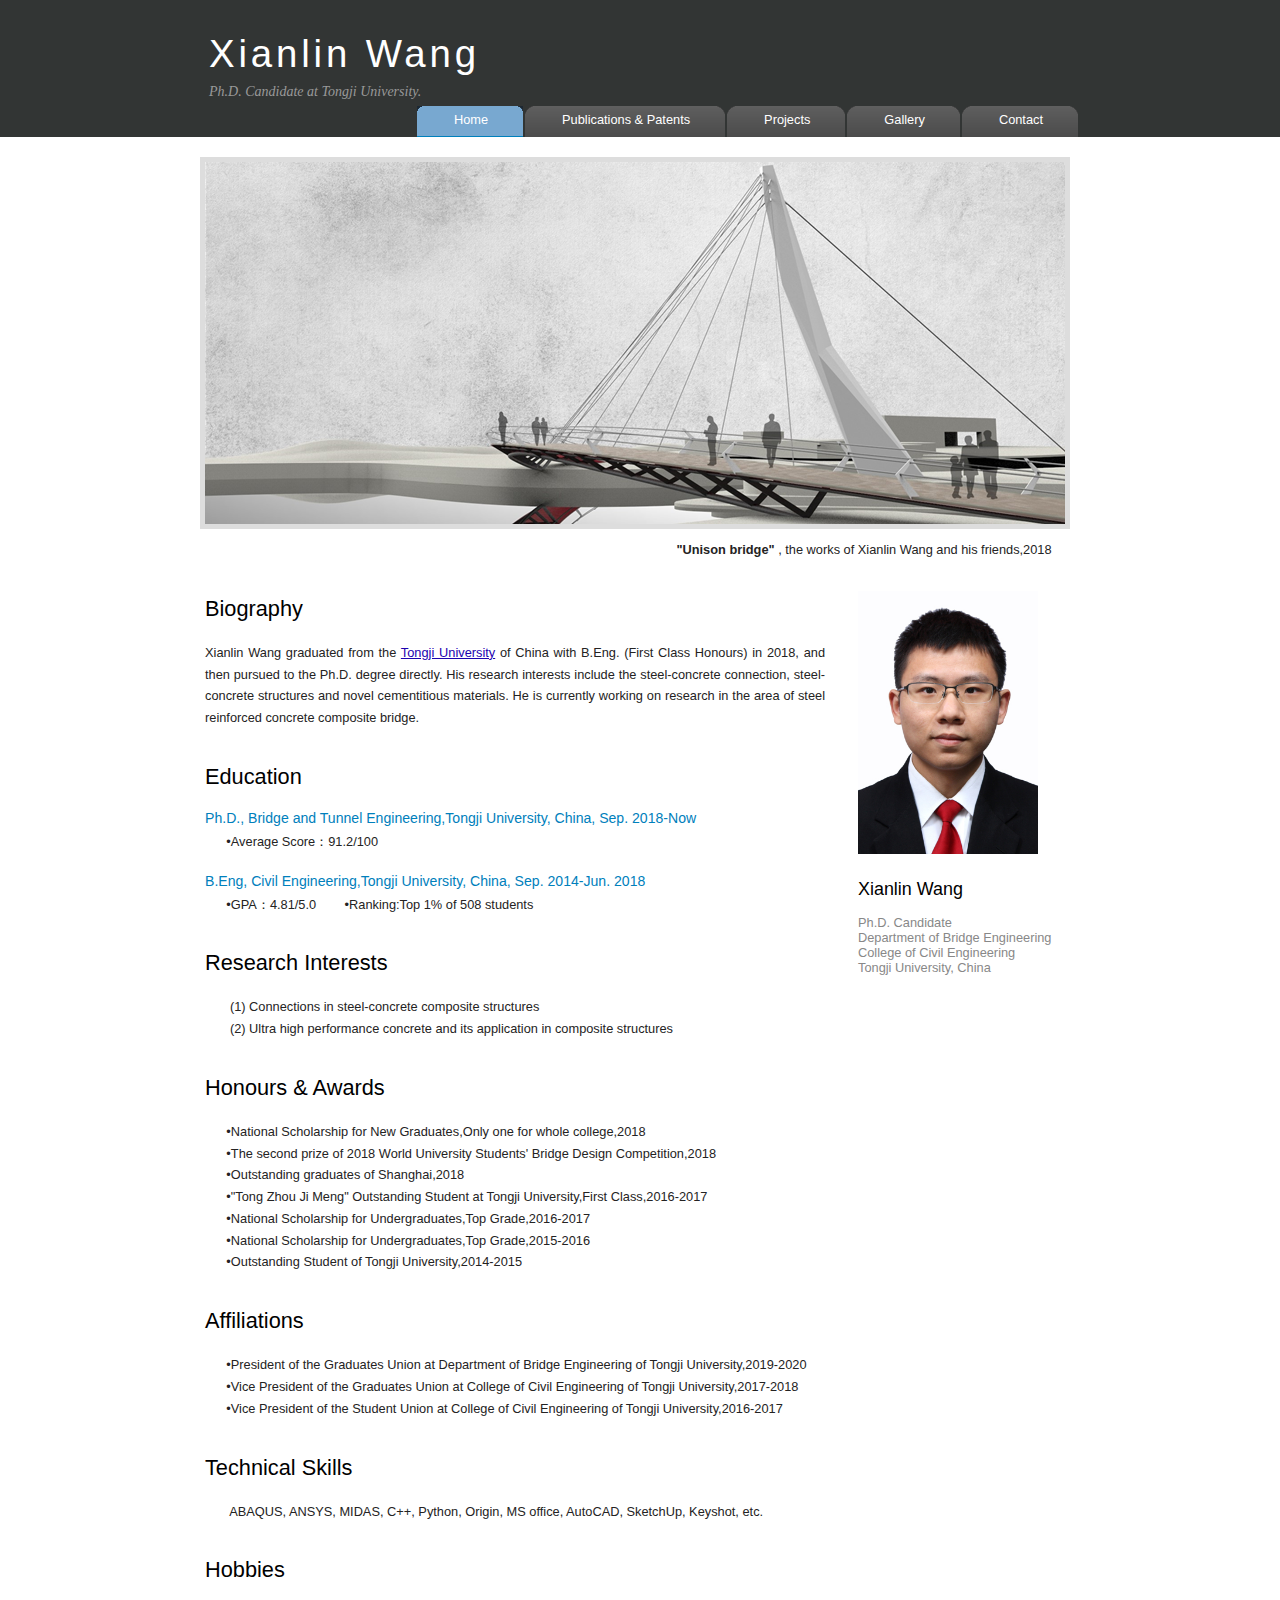
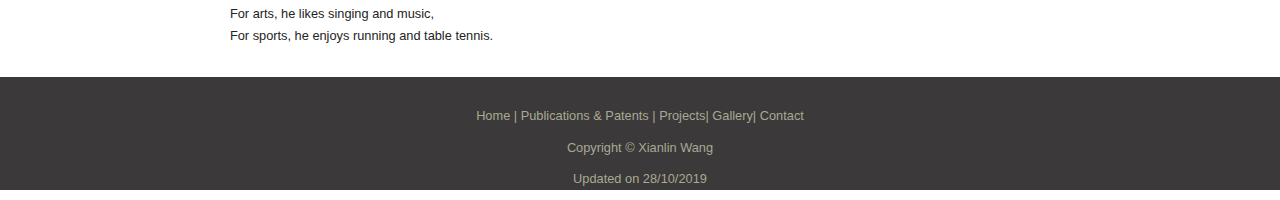
==== index.html @ 6352edfa "Add files via upload" ====
<!DOCTYPE HTML>
<html>

<head>
  <title>Xianlin Wang</title>
  <meta charset="UTF-8">
  <meta name="Xianlin's website" content="website description" />
  <meta http-equiv="content-type" content="text/html; charset=windows-1252" />
  <link rel="stylesheet" type="text/css" href="./style.css" title="style" />
</head>

<body>
  <div id="main">
    <div id="header">
      <div id="logo">
        <div id="logo_text">
          <!-- class="logo_colour", allows you to change the colour of the text -->
          <h1><a href="index.html">Xianlin Wang</a></h1>
          <h2><p style = "font-family:georgia,garamond,serif;font-size:14px;font-style:italic;"> 
            Ph.D. Candidate at Tongji University.</h2>
        </div>
      </div>
      <div id="menubar">
        <ul id="menu">
          <!-- put class="selected" in the li tag for the selected page - to highlight which page you're on -->
          <li class="selected"><a href="index.html">Home</a></li>
          <li><a href="Publications.html">Publications & Patents</a></li>
		  <li><a href="Projects.html">Projects</a></li>
          <li><a href="Gallery.html">Gallery</a></li>
          <li><a href="Contact.html">Contact</a></li>
        </ul>
      </div>
    </div>
    <div id="site_content">
      <div id="banner"></div>
     
      <p align="right"> <b>"Unison bridge"</b> , the works of Xianlin Wang and his friends,2018 &nbsp; &nbsp; &nbsp; &nbsp;</p>
      <div class="sidebar">
      <div style="display:table-cell; vertical-align:middle; text-align:center">
      
        <span style="display:block; height: 10px;"></span>
        <!-- <p align="center">  &nbsp &nbsp &nbsp &nbsp CV </p> -->
        <img src="imag.jpg" alt="photo_hexiang" align="middle" style="text-align:center;width:180px;">
        <span style="display:block; height: 10px;"></span>
        
       
        </div>
        <span style="display:block; height: 10px;"></span>
        <h3>Xianlin Wang</h3>
        <h5>Ph.D. Candidate <br>
          Department of Bridge Engineering<br>        	
          College of Civil Engineering<br>          
          Tongji University, China</h5>  
          <span style="display:block; height: 10px;"></span>
		  <script type="text/javascript" id="clustrmaps" src="//cdn.clustrmaps.com/map_v2.js?d=Yow81gFOrN5jyIziz4XDo7qJBORHTjynr50aPFu9reM&cl=ffffff&w=a"></script> 
             
      </div>
      <div id="content">
        <!-- insert the page content here -->
        <h1>Biography</h1>
	      
        <p align="justify"> 
Xianlin Wang graduated from the <a href="http://civileng.tongji.edu.cn/en/" target="_blank" rel="noopener"> Tongji University</a> of China with B.Eng. (First Class Honours) in 2018, and then pursued to the Ph.D. degree directly. His research interests include the steel-concrete connection, steel-concrete structures and novel cementitious materials. He is currently working on research in the area of steel reinforced concrete composite bridge.


        <h1>Education</h1>
		
        <h4>Ph.D., Bridge and Tunnel Engineering,Tongji University, China, Sep. 2018-Now </h4>
        
        <p align="justify">
            &nbsp; &nbsp;&nbsp; &nbsp;&bull;Average Score：91.2/100 <br>


		</p>
 
        <h4>B.Eng, Civil Engineering,Tongji University, China, Sep. 2014-Jun. 2018</h4>
        
        <p align="justify">
            &nbsp; &nbsp;&nbsp; &nbsp;&bull;GPA：4.81/5.0  &nbsp; &nbsp;&nbsp; &nbsp; &bull;Ranking:Top 1% of 508 students<br>
        </p>


        <h1>Research Interests</h1>
        <p align="justify">
        &nbsp; &nbsp;&nbsp; &nbsp; (1) Connections in steel-concrete composite structures<br> 
        &nbsp; &nbsp;&nbsp; &nbsp; (2) Ultra high performance concrete and its application in composite structures                   
        </p>

        <h1>Honours & Awards</h1>
        <p align="justify">
            &nbsp; &nbsp;&nbsp; &nbsp;&bull;National Scholarship for New Graduates,Only one for whole college,2018<br>
            &nbsp; &nbsp;&nbsp; &nbsp;&bull;The second prize of 2018 World University Students' Bridge Design Competition,2018<br> 			                  
            &nbsp; &nbsp;&nbsp; &nbsp;&bull;Outstanding graduates of Shanghai,2018<br> 
            &nbsp; &nbsp;&nbsp; &nbsp;&bull;"Tong Zhou Ji Meng" Outstanding Student at Tongji University,First Class,2016-2017<br>  
            &nbsp; &nbsp;&nbsp; &nbsp;&bull;National Scholarship for Undergraduates,Top Grade,2016-2017<br>          
            &nbsp; &nbsp;&nbsp; &nbsp;&bull;National Scholarship for Undergraduates,Top Grade,2015-2016<br>
 			      &nbsp; &nbsp;&nbsp; &nbsp;&bull;Outstanding Student of Tongji University,2014-2015<br>      
        </p>



        <h1>Affiliations</h1>
        <p align="justify">
 			      &nbsp; &nbsp;&nbsp; &nbsp;&bull;President of the Graduates Union at Department of Bridge Engineering of Tongji University,2019-2020<br>
 			      &nbsp; &nbsp;&nbsp; &nbsp;&bull;Vice President of the Graduates Union at College of Civil Engineering of Tongji University,2017-2018<br>  
 			      &nbsp; &nbsp;&nbsp; &nbsp;&bull;Vice President of the Student Union at College of Civil Engineering of Tongji University,2016-2017<br>  
        </p>


     
        <h1>Technical Skills</h1>
        <p align="justify">
        &nbsp; &nbsp;&nbsp; &nbsp; ABAQUS, ANSYS, MIDAS, C++, Python, Origin, MS office, AutoCAD, SketchUp, Keyshot, etc. 
        </p>
      

	 
	 	<h1>Hobbies</h1>
        <p align="justify">
            &nbsp; &nbsp;&nbsp; &nbsp; For arts, he likes singing and music,<br> 
            &nbsp; &nbsp;&nbsp; &nbsp; For sports, he enjoys running and table tennis.
        </p>
	 
    </div>
    </div>
    <div id="content_footer"></div>
    <div id="footer">

      <p><a href="index.html">Home</a> | 
         <a href="Publications.html">Publications & Patents</a> | 
		 <a href="Projects.html">Projects</a>|
         <a href="Gallery.html">Gallery</a>|
         <a href="Contact.html">Contact</a>
      </p>
      
      <p>Copyright &copy; Xianlin Wang  

      </p>
      <p>Updated on 28/10/2019</p>
    </div>
    </div>
</body>


</html>
---- style.css ----
html
{ height: 100%;}

*
{ margin: 0;
  padding: 0;}

body
{ font: normal .8em 'trebuchet ms', arial, sans-serif;
  background: #FFF;
  color: rgb(36, 35, 35);}

p
{ padding: 0 0 20px 0;
  line-height: 1.7em;}

img
{ border: 0;}

h1, h2, h3, h4, h5, h6 
{ color: #362C20;
  letter-spacing: 0em;
  padding: 0 0 5px 0;}

h1, h2, h3
{ font: normal 170% 'century gothic', arial;
  margin: 0 0 15px 0;
  padding: 15px 0 5px 0;
  color: #000;}

h2
{ font-size: 160%;
  padding: 9px 0 5px 0;
  color: rgb(0, 128, 188);}

h3
{ font-size: 140%;
  padding: 5px 0 0 0;}

h4, h6
{ color: rgb(0, 128, 188);
  padding: 0 0 5px 0;
  font: normal 110% arial;
  /*text-transform: uppercase;*/}

h5, h6
{ color: #888;
  font: normal 100% arial;
  letter-spacing: normal;
  padding: 0 0 15px 0;}

a, a:hover
{ outline: none;
  text-decoration: underline;
  color: rgb(28, 2, 176);}

a:hover
{ text-decoration: none;}

blockquote
{ margin: 20px 0; 
  padding: 10px 20px 0 20px;
  border: 1px solid #E5E5DB;
  background: #FFF;}

ul
{ margin: 2px 0 22px 17px;}

ul li
{ list-style-type: circle;
  margin: 0 0 6px 0; 
  padding: 0 0 4px 5px;
  line-height: 1.5em;}


.left
{ float: left;
  width: auto;
  margin-right: 10px;}

.right
{ float: right; 
  width: auto;
  margin-left: 10px;}

.center
{ display: block;
  text-align: center;
  margin: 20px auto;}

#main, #logo, #menubar, #site_content, #footer
{ margin-left: auto; 
  margin-right: auto;}

#header
{ 
  background: #323534 ;
  height: 137px;}
  
#banner
{ 
  background: transparent url(./banner.png) no-repeat;
  width: 860px;
  height: 362px;
  margin-bottom: 10px;
  border: 5px solid #DDD;}

#logo
{ width: 880px;
  position: relative;
  height: 105px;
  background: transparent;}

#logo #logo_text 
{ position: absolute; 
  top: 10px;
  left: 0;}

#logo h1, #logo h2
{ font: normal 300% 'century gothic', arial, sans-serif;
  border-bottom: 0;
  text-transform: none;
  margin: 0 0 0 9px;}

#logo_text h1, #logo_text h1 a, #logo_text h1 a:hover 
{ padding: 22px 0 0 0;
  color: #FFF;
  letter-spacing: 0.1em;
  text-decoration: none;}

#logo_text h1 a .logo_colour
{ color: #E4EC04;}

#logo_text a:hover .logo_colour
{ color: #FFF;}

#logo_text h2
{ font-size: 120%;
  padding: 4px 0 0 0;
  color: #999;}

#menubar
{ width: 880px;
  height: 46px;} 

ul#menu
{ float: right;
  margin: 0;}

ul#menu li
{ float: left;
  padding: 0 0 0 9px;
  list-style: none;
  margin: 1px 2px 0 0;
  background: #5A5A5A url(tab.png) no-repeat 0 0;}

ul#menu li a
{ font: normal 100% 'trebuchet ms', sans-serif;
  display: block; 
  float: left; 
  height: 20px;
  padding: 6px 35px 5px 28px;
  text-align: center;
  color: #FFF;
  text-decoration: none;
  background: #5A5A5A url(tab.png) no-repeat 100% 0;} 

ul#menu li.selected a
{ height: 20px;
  padding: 6px 35px 5px 28px;}

ul#menu li.selected
{ margin: 1px 2px 0 0;
  background: rgb(0, 128, 188) url(tab_selected.png) no-repeat 0 0;}

ul#menu li.selected a, ul#menu li.selected a:hover
{ background: rgb(0, 128, 188) url(tab_selected.png) no-repeat 100% 0;
  color: #FFF;}

ul#menu li a:hover
{ color: rgb(0, 128, 188);}

#site_content
{ width: 880px;
  overflow: hidden;
  margin: 20px auto 0 auto;
  padding: 0 0 10px 0;} 

#sidebar_container
{ float: right;
  width: 224px;}

.sidebar_top
{ width: 222px;
  height: 14px;
  background: transparent}

.sidebar_base
{ width: 222px;
  height: 14px;
 }

.sidebar
{ float: right;
  width: 222px;
  padding: 0;
  margin: 0 0 16px 0;}

.sidebar_item
{ 
  padding: 0 15px;
  width: 192px;}

.sidebar li a.selected
{ color: #444;} 

.sidebar ul
{ margin: 0;} 

#content
{ text-align: left;
  width: 620px;
  padding: 0 0 0 5px;
  float: left;}
  
#content ul
{ margin: 2px 0 22px 0px;}

#content ul li, .sidebar ul li
{ list-style-type: none;
  margin: 0 0 0 0; 
  padding: 0 0 4px 25px;
  line-height: 1.5em;}

#footer
{ width: 100%;
  font-family: 'trebuchet ms', sans-serif;
  font-size: 100%;
  height: 80px;
  padding: 28px 0 5px 0;
  text-align: center; 
  background: #3B3939 ;
  color: #A8AA94;}

#footer p
{ line-height: 1.7em;
  padding: 0 0 10px 0;}

#footer a
{ color: #A8AA94;
  text-decoration: none;}

#footer a:hover
{ color: #FFF;
  text-decoration: none;}

.search
{ color: #5D5D5D; 
  border: 1px solid #BBB; 
  width: 134px; 
  padding: 4px; 
  font: 100% arial, sans-serif;}

.form_settings
{ margin: 15px 0 0 0;}

.form_settings p
{ padding: 0 0 4px 0;}

.form_settings span
{ float: left; 
  width: 200px; 
  text-align: left;}
  
.form_settings input, .form_settings textarea
{ padding: 5px; 
  width: 299px; 
  font: 100% arial; 
  border: 1px solid #E5E5DB; 
  background: #FFF; 
  color: #47433F;}
  
.form_settings .submit
{ font: 100% arial; 
  border: 0; 
  width: 99px; 
  margin: 0 0 0 212px; 
  height: 33px;
  padding: 2px 0 3px 0;
  cursor: pointer; 
  background: #3B3B3B; 
  color: #FFF;}

.form_settings textarea, .form_settings select
{ font: 100% arial; 
  width: 299px;}

.form_settings select
{ width: 310px;}

.form_settings .checkbox
{ margin: 4px 0; 
  padding: 0; 
  width: 14px;
  border: 0;
  background: none;}

.separator
{ width: 100%;
  height: 0;
  border-top: 1px solid #D9D5CF;
  border-bottom: 1px solid #FFF;
  margin: 0 0 20px 0;}
  
table
{ margin: 10px 0 30px 0;}

table tr th, table tr td
{ background: rgb(255, 255, 255);
  color: #FFF;
  padding: 7px 4px;
  }
  
table tr td
{ background: rgb(255, 255, 255);
  color: #47433F;
  border-top: 1px solid #FFF;}
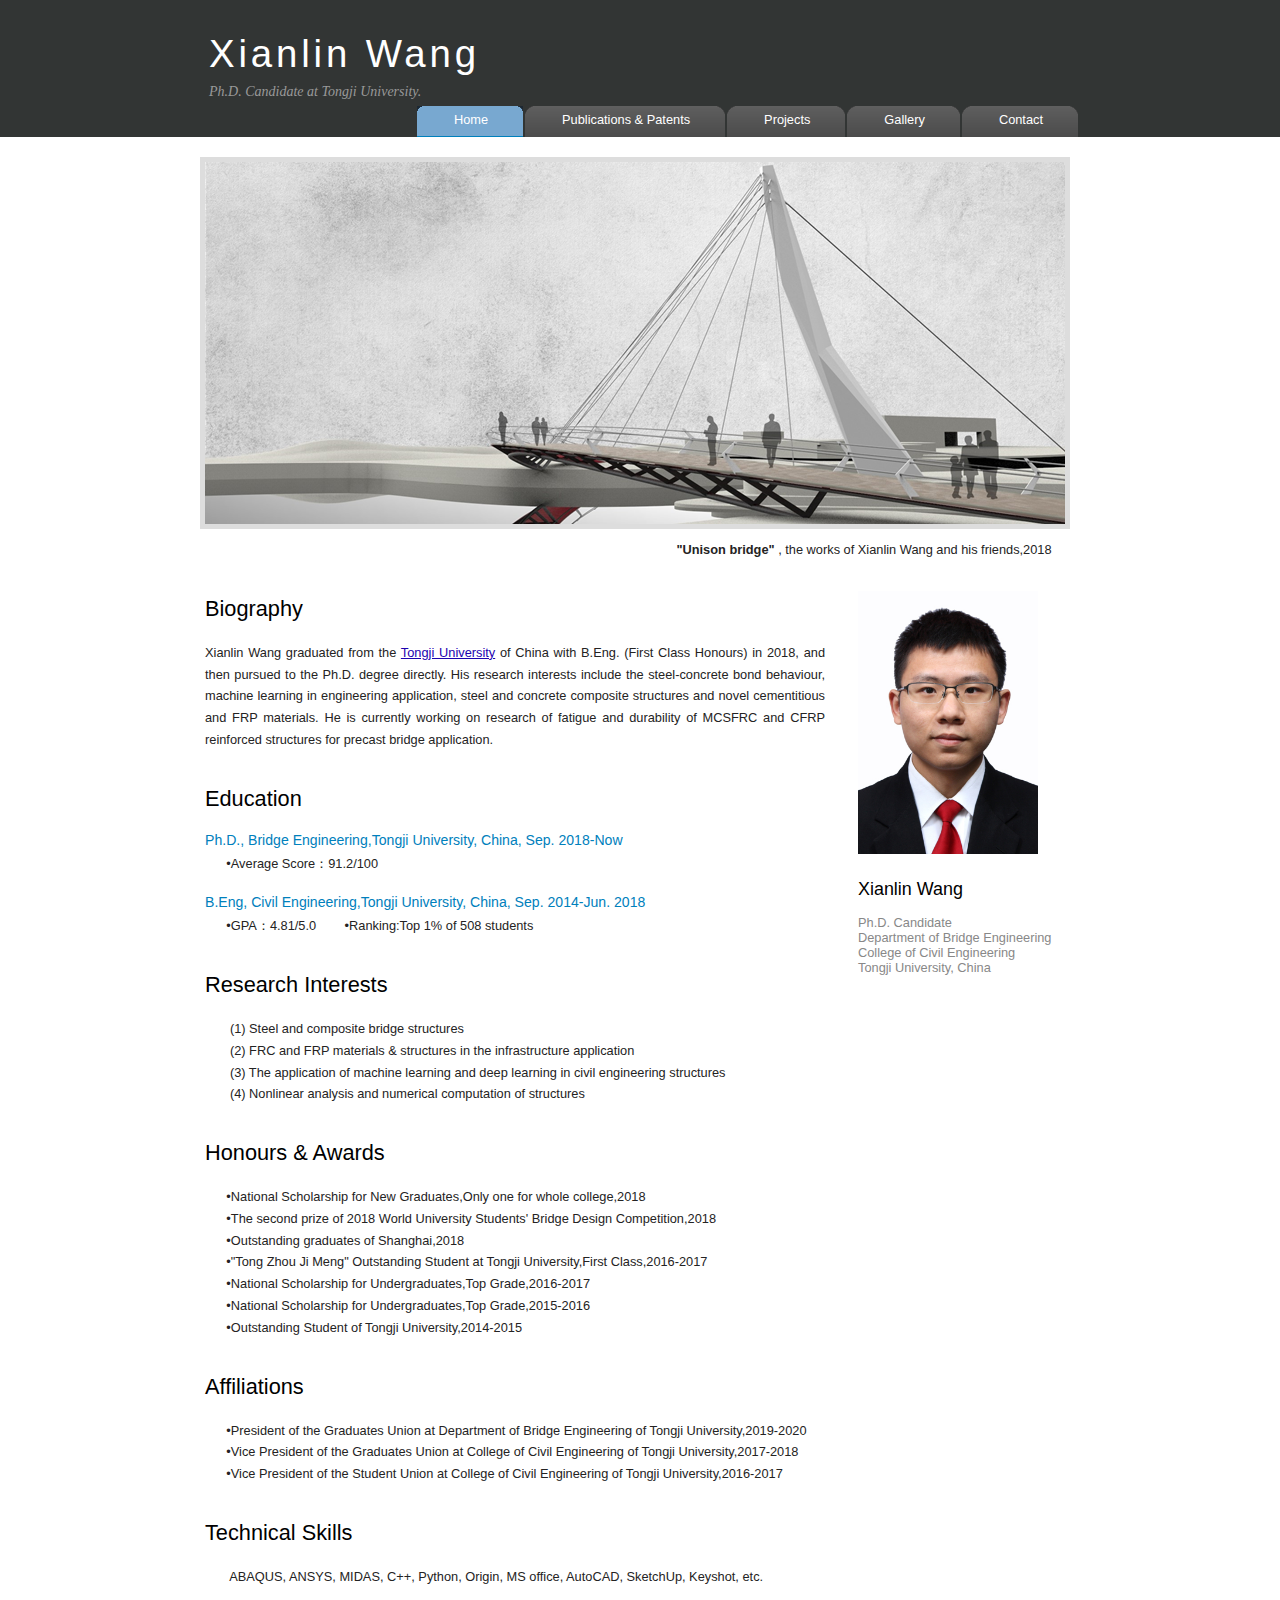
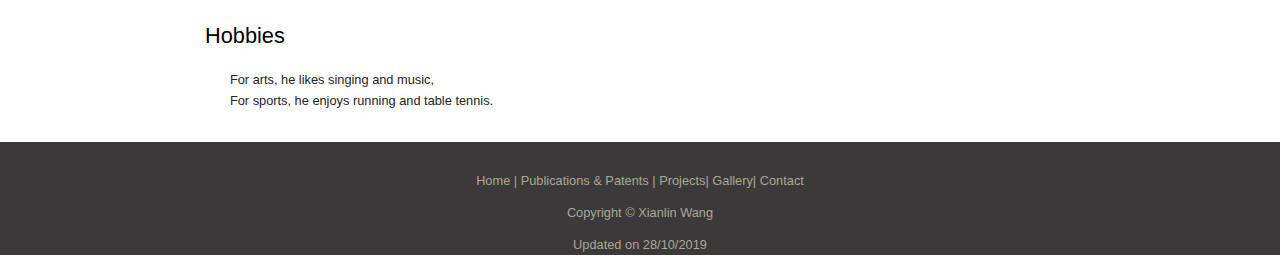
==== commit 81245aeb: "Add files via upload" ====
--- a/index.html
+++ b/index.html
@@ -61,12 +61,12 @@
         <h1>Biography</h1>
 	      
         <p align="justify"> 
-Xianlin Wang graduated from the <a href="http://civileng.tongji.edu.cn/en/" target="_blank" rel="noopener"> Tongji University</a> of China with B.Eng. (First Class Honours) in 2018, and then pursued to the Ph.D. degree directly. His research interests include the steel-concrete connection, steel-concrete structures and novel cementitious materials. He is currently working on research in the area of steel reinforced concrete composite bridge.
+Xianlin Wang graduated from the <a href="http://civileng.tongji.edu.cn/en/" target="_blank" rel="noopener"> Tongji University</a> of China with B.Eng. (First Class Honours) in 2018, and then pursued to the Ph.D. degree directly. His research interests include the steel-concrete bond behaviour, machine learning in engineering application, steel and concrete composite structures and novel cementitious and FRP materials. He is currently working on research of fatigue and durability of MCSFRC and CFRP reinforced structures for precast bridge application.
 
 
         <h1>Education</h1>
 		
-        <h4>Ph.D., Bridge and Tunnel Engineering,Tongji University, China, Sep. 2018-Now </h4>
+        <h4>Ph.D., Bridge Engineering,Tongji University, China, Sep. 2018-Now </h4>
         
         <p align="justify">
             &nbsp; &nbsp;&nbsp; &nbsp;&bull;Average Score：91.2/100 <br>
@@ -83,8 +83,10 @@
 
         <h1>Research Interests</h1>
         <p align="justify">
-        &nbsp; &nbsp;&nbsp; &nbsp; (1) Connections in steel-concrete composite structures<br> 
-        &nbsp; &nbsp;&nbsp; &nbsp; (2) Ultra high performance concrete and its application in composite structures                   
+        &nbsp; &nbsp;&nbsp; &nbsp; (1) Steel and composite bridge structures<br>
+        &nbsp; &nbsp;&nbsp; &nbsp; (2) FRC and FRP materials & structures in the infrastructure application<br>
+        &nbsp; &nbsp;&nbsp; &nbsp; (3) The application of machine learning and deep learning in civil engineering structures<br>          
+        &nbsp; &nbsp;&nbsp; &nbsp; (4) Nonlinear analysis and numerical computation of structures                   
         </p>
 
         <h1>Honours & Awards</h1>
